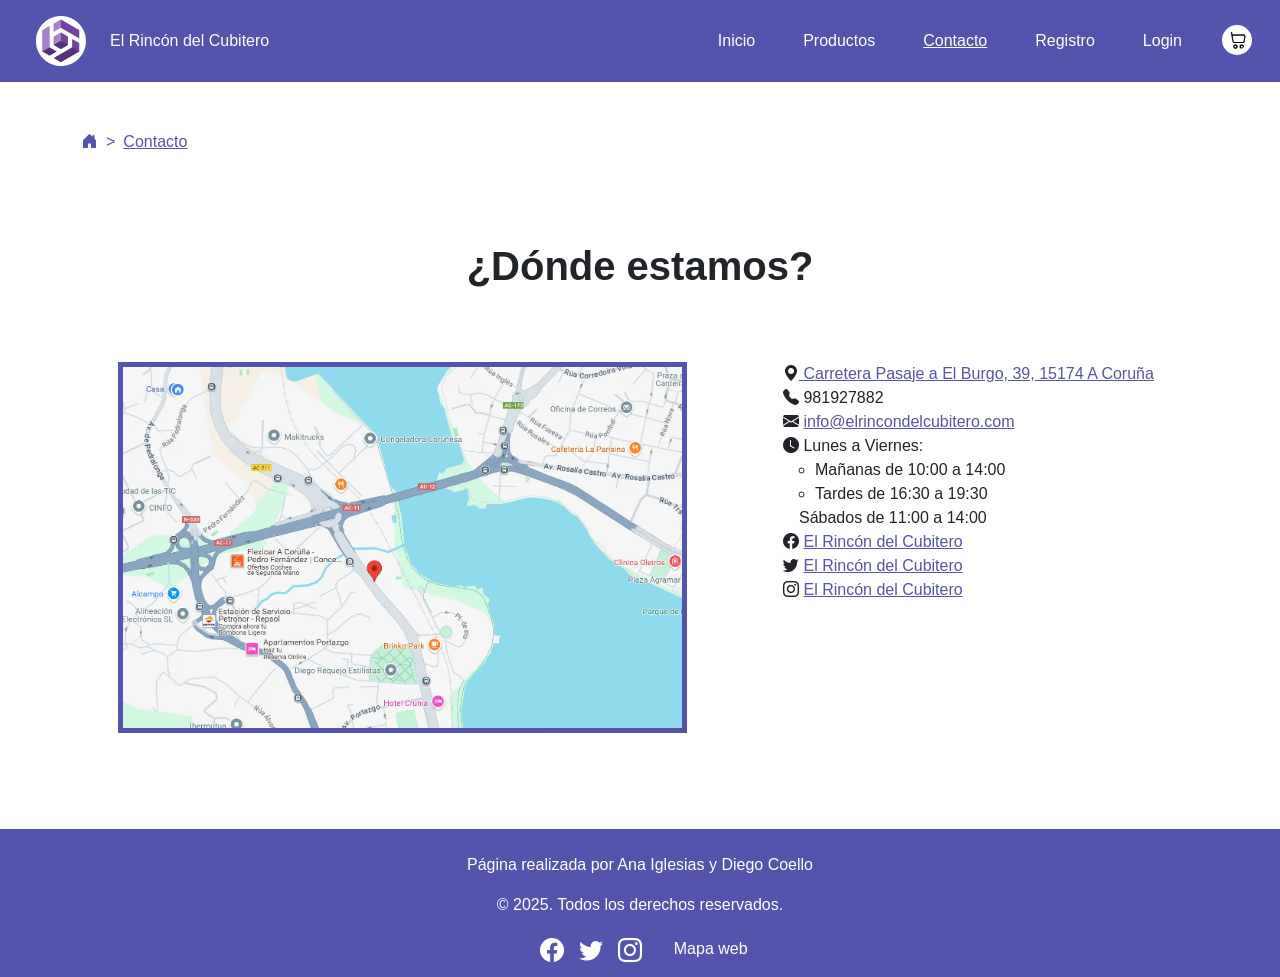
==== web/html/contacto.html @ 3e3f6082 "Activacion de tooltips en todos los html por scripts" ====
<!DOCTYPE html>
<html lang="es">

<head>
    <meta charset="UTF-8">
    <meta name="viewport" content="width=device-width, initial-scale=1.0">
    <title>Contacto - El Rincón del Cubitero</title>
    <link rel="icon" type="image/webp" href="../img/logo_pestanha.webp">
    <link rel="logo web" href="../img/logo_pestanha.webp">
    <link href="https://cdn.jsdelivr.net/npm/bootstrap@5.3.3/dist/css/bootstrap.min.css" rel="stylesheet">
    <link href="https://cdn.jsdelivr.net/npm/bootstrap-icons/font/bootstrap-icons.css" rel="stylesheet">
    <link href="https://cdnjs.cloudflare.com/ajax/libs/font-awesome/6.0.0/css/all.min.css" rel="stylesheet">
    <link rel="stylesheet" href="../css/styles.css">
</head>

<body>
    <header>
        <!-- Menu Section-->
        <nav id="navegador" class="navbar navbar-expand-md">
            <div class="container-fluid d-flex justify-content-between align-items-center">
                <div class="d-flex align-items-center">
                    <a title="Imagen Logo" href="../html/index.html"><img src="../img/logo_pestanha.webp" alt="Logo de la tienda"
                            id="logoTiendaHeader" class="ms-4 my-2"></a>
                    <p class="text-white mt-3 ms-4"><a title="El Rincón del Cubitero" href="../html/index.html"
                            id="enlaceNombreTiendaHeader">El Rincón del Cubitero</a></p>
                </div>
                <div class="d-flex justify-content-center ms-4">
                    <button class="navbar-toggler me-1" type="button" data-bs-toggle="collapse"
                        data-bs-target="#navbarNav" aria-controls="navbarNav" aria-expanded="false"
                        aria-label="Toggle navigation">
                        <span class="navbar-toggler-icon"></span>
                    </button>
                    <div class="collapse navbar-collapse me-3" id="navbarNav">
                        <ul class="navbar-nav d-flex justify-content-center">
                            <li class="nav-item mx-3">
                                <a title="Inicio" class="nav-link active" aria-current="page"
                                    href="../html/index.html">Inicio</a>
                            </li>
                            <li class="nav-item mx-3">
                                <a title="Productos" class="nav-link active" aria-current="page"
                                    href="../html/productos.html">Productos</a>
                            </li>
                            <li class="nav-item mx-3 active">
                                <a title="Contacto" class="nav-link active" href="../html/contacto.html">Contacto</a>
                            </li>
                            <li class="nav-item mx-3">
                                <a title="Registro" class="nav-link active" href="../html/registro.html">Registro</a>
                            </li>
                            <li class="nav-item mx-3">
                                <a title="Login" class="nav-link active" href="../html/login.html">Login</a>
                            </li>
                            <li class="nav-item">
                                <a title="Carrito" href="../html/login.html"><img src="../img/carro-de-la-compra.webp"
                                        alt="Logo de carrito" id="logoCarritoHeader" class="ms-3 my-1"></a>
                            </li>
                        </ul>
                    </div>
                </div>
            </div>
        </nav>
    </header>
    <div class="container d-flex justify-content-start pt-4 pb-4 mt-4">
        <nav aria-label="breadcrumb row">
            <ol class="breadcrumb">
                <li class="breadcrumb-item"><a title="Inicio" aria-label="Inicio" href="../html/index.html" class="enlaceLila"><i class="bi bi-house-door-fill"></i></a></li>
                <li class="breadcrumb-item active text-decoration-underline" aria-current="page">Contacto</li>
            </ol>
        </nav>
    </div>
    <main>
        <div class="container py-5">
            <h1 class="text-center fw-bold">¿Dónde estamos?</h1>
            <div class="row mt-4">
                <div class="col-md-7 p-5">
                    <div class="map-container">
                        <a title="Ubicación" href="https://www.google.es/maps/place/Ctra.+Pasaje+a+el+Burgo,+39,+15174+A+Coru%C3%B1a,+La+Coru%C3%B1a/@43.3296373,-8.3861038,16z/data=!3m1!4b1!4m6!3m5!1s0xd2e64b2cfe46501:0xcd3bce1797c4c96d!8m2!3d43.3296334!4d-8.3835235!16s%2Fg%2F11c4schzhz?hl=es&entry=ttu&g_ep=EgoyMDI1MDIxMS4wIKXMDSoJLDEwMjExMjM0SAFQAw%3D%3D"
                            target="_blank">
                            <img src="../img/mapaCubitero.webp" alt="Imagen de mapa" class="img-fluid">
                        </a>
                    </div>
                </div>
                <div class="col-md-5 p-5">
                    <ul id="enlaces" class="list-unstyled">
                        <li><i class="bi bi-geo-alt-fill"></i><a
                                title="Ir a google maps" href="https://www.google.es/maps/place/Ctra.+Pasaje+a+el+Burgo,+39,+15174+A+Coru%C3%B1a,+La+Coru%C3%B1a/@43.3296373,-8.3861038,16z/data=!3m1!4b1!4m6!3m5!1s0xd2e64b2cfe46501:0xcd3bce1797c4c96d!8m2!3d43.3296334!4d-8.3835235!16s%2Fg%2F11c4schzhz?hl=es&entry=ttu&g_ep=EgoyMDI1MDIxMS4wIKXMDSoJLDEwMjExMjM0SAFQAw%3D%3D"
                                target="_blank"> Carretera Pasaje a El Burgo, 39, 15174 A Coruña</a></li>
                        <li><i class="bi bi-telephone-fill"></i> 981927882</li>
                        <li><i class="bi bi-envelope-fill"></i> <a
                                title="Enviar correo" href="mailto:info@elrincondelcubitero.com">info@elrincondelcubitero.com</a></li>
                        <li><i class="bi bi-clock-fill"></i> Lunes a Viernes:
                            <ul>
                                <li>Mañanas de 10:00 a 14:00</li>
                                <li>Tardes de 16:30 a 19:30</li>
                            </ul>
                        </li>
                        <li class="ms-3">Sábados de 11:00 a 14:00</li>
                        <li><i class="bi bi-facebook"></i> <a title="Ir a Facebook" href="https://www.facebook.com/?locale=es_ES"
                                target="_blank">El Rincón del Cubitero</a></li>
                        <li><i class="bi bi-twitter"></i> <a title="Ir a Twitter" href="https://x.com/?lang=es" target="_blank">El Rincón del
                                Cubitero</a></li>
                        <li><i class="bi bi-instagram"></i> <a title="Ir a Instagram" href="https://www.instagram.com/" target="_blank">El
                                Rincón del Cubitero</a></li>
                    </ul>
                </div>
            </div>
        </div>
    </main>

    <!-- Footer -->
    <footer id="footer" class="d-flex justify-content-center flex-column align-items-center">
        <p class="text-center text-white m-2 mt-4">Página realizada por Ana Iglesias y Diego Coello</p>
        <p class="text-center text-white m-2">&copy; 2025. Todos los derechos reservados.</p>
        <div class="d-flex flex-row gap-4 align-items-center">
            <div class="m-2">
                <a href="https://www.facebook.com/?locale=es_ES" target="_blank" rel="noopener"
                    class="me-2 mb-3 text-white fs-4 text-decoration-none" data-bs-toggle="tooltip"
                    data-bs-placement="top" title="Ir a Facebook">
                    <i title="Facebook" class="bi bi-facebook"></i>
                </a>
                <a href="https://twitter.com/" target="_blank" rel="noopener"
                    class="me-2 mb-3 text-white fs-4 text-decoration-none" data-bs-toggle="tooltip"
                    data-bs-placement="top" title="Ir a Twitter">
                    <i title="Twitter" class="bi bi-twitter"></i>
                </a>
                <a href="https://www.instagram.com/" target="_blank" rel="noopener"
                    class="mb-3 text-white fs-4 text-decoration-none" data-bs-toggle="tooltip" data-bs-placement="top"
                    title="Ir a Instagram">
                    <i title="Instagram" class="bi bi-instagram"></i>
                </a>
            </div>
            <p class="mb-1"><a title="Mapa web" href="../html/mapa_web.html" class="text-white" id="enlaceMapaWeb">Mapa web</a></p>
        </div>
    </footer>
    <script src="https://cdn.jsdelivr.net/npm/bootstrap@5.3.3/dist/js/bootstrap.bundle.min.js"></script>
    <script>
        // Activar tooltips
        const tooltipTriggerList = document.querySelectorAll('[data-bs-toggle="tooltip"]');
        const tooltipList = [...tooltipTriggerList].map(tooltipTriggerEl => new bootstrap.Tooltip(tooltipTriggerEl));
    </script>
</body>

</html>
---- web/css/styles.css ----
/* Añadimos a body un font-family con un background color white. */
body {
    font-family: Arial, Helvetica, sans-serif;
    background-color: white;
}

/* En el id logoRiendaHeades añadimos las propiedades width con 3.125rem y height con 3.125rem. */
#logoTiendaHeader {
    width: 3.125rem;/*50px*/
    height: 3.125rem;/*50px*/
}

/* En el id enlaceNombreTiendaHeader añadimos un color white y text-decoration:none. */
#enlaceNombreTiendaHeader {
    color: white;
    text-decoration: none;
}

/* En el id listaInicio li::before agregamos un content: "🧊 ", margin-right: 0.625rem y font-size de 1rem. */
#listaInicio li::before {
    content: "🧊 "; 
    margin-right: 0.625rem; 
    font-size: 1rem; 
}

/* En el id listaInicio aplicamos un list-style:none. */
#listaInicio {
    list-style: none;
}

/* En el id listaTitulo aplicamos un list-style:none. */
#listaTitulo {
    list-style: none;
}

/* En id navegador agregamos un background-color: rgb(84, 84, 172). */
#navegador {
    background-color: rgb(84, 84, 172);
}

/* En la clase navbar-toggler agregamos un background-color: white. */
.navbar-toggler {
    background-color: white;
}

/* Para las clases navbar-toggler:focus y navbar-toggler:active añadimos un outline: none, box-shadow: none y border: none. */
.navbar-toggler:focus, .navbar-toggler:active {
    outline: none;
    box-shadow: none;
    border: none;
}

/* En el id navegador li a añadimos un color white. */
#navegador li a {
    color: white;
}

/* En el id footer agregamos un min-height de 6.25rem, background-color: rgb(84, 84, 172), margin-bottom: 0rem y width al 100%. */
#footer {
    min-height: 6.25rem;
    background-color: rgb(84, 84, 172);
    margin-bottom: 0rem;
    width: 100%;
}

/* En main añadimos un height del 100%. */
main {
    height: 100%;
}

/* En la clase imagenPoducto img añadimos un max-height de 20rem. */
.imagenProducto img {
    max-height: 20rem;
}

/* En la clase map-container agregamos un border: 0.3125rem solid rgb(84, 84, 172). */
.map-container {
    border: 0.3125rem solid rgb(84, 84, 172);
}

/* En la clase form-container añadimos un max-width de 37.5rem, margin: 0 auto, border: 0.3125rem solid rgb(84, 84, 172),  border-radius de 0.625rem y background-color: #f9f9f9. */
.form-container {
    max-width: 37.5rem;
    margin: 0 auto;
    border: 0.3125rem solid rgb(84, 84, 172);
    border-radius: 0.625rem;
    background-color: rgb(249, 249, 249);
}

/* En la clase form -container y form-label añadimos un font-weight:bold. */
.form-container .form-label {
    font-weight: bold;
}

/* En la clase btn agregamos un background-color: rgb(84, 84, 172) y un color white. */
.btn {
    background-color: rgb(84, 84, 172);
    color: white;
}

/* En la clase btn:hover agregamos un background-color: rgb(84, 84, 172, 0.8) y un color white. */
.btn:hover {
    background-color: rgb(84, 84, 172, 0.8);
    color: white;
}

/* En el id idThead th añadimos un color white y background-color: rgb(84, 84, 172). */
#idThead th {
    color: white;
    background-color: rgb(84, 84, 172);
}

/* En la clase btn-cart añadimos un background-color: rgb(84, 84, 172), color white y border:none. */
.btn-cart {
    background-color: rgb(84, 84, 172);
    color: white;
    border: none;
}

/* En la clase btn-cart:hover agregamos un background-color: rgb(84, 84, 172, 0.8). */
.btn-cart:hover {
    background-color: rgb(84, 84, 172, 0.8);
}

/* En la clase product-card añadimos un background-color: white, border-radius de 0.625rem y border: 0.3125rem solid rgb(84, 84, 172). */
.product-card {
    background-color: white;
    border-radius: 0.625rem;
    border: 0.3125rem solid rgb(84, 84, 172);
}

/* En la clase price agregamos un font-size de 1.875rem, font-weight: bold y color black. */
.price {
    font-size: 1.875rem;
    font-weight: bold;
    color: black;
}

/* En la clase etiquetaProducto agregamos un color: rgb(84, 84, 172) y font-weight: bold. */
.etiquetaProducto {
    color: rgb(84, 84, 172);
    font-weight: bold;
}

/* En la clase custom-table añadimos un border de 0.3125rem solid rgb(84, 84, 172). */
.custom-table {
    border: 0.3125rem solid rgb(84, 84, 172); 
}

/* En la clase custom-table td y el la clase custom-table th añadimos un border de 0.3125rem solid rgb(84, 84, 172). */
.custom-table td,.custom-table th {
    border: 0.3125rem solid rgb(84, 84, 172); 
}

/* Posicionar los indicadores del carrusel debajo de las imágenes. */
.carousel-indicators {
    position: absolute;
    bottom: -1.5625rem;/*-25px*/
}

/* Poner color de fondo a los indicadores inactivos del carrusel. */
.carousel-indicators button:not(.active) {
    background-color: grey;
}

/* Poner color de fondo a los indicadores activos del carrusel. */
.carousel-indicators .active {
    background-color: rgb(84, 84, 172);
}

/* Poner tamaño (anchura y altura), color de fondo semitransparente, borde redondeado, relleno a los dos controles del carrusel y poner los 
controles del carrusel en el centro. */
.carousel-control-prev, .carousel-control-next {
    width: 2.5rem;/*40px*/
    height: 2.5rem;/*40px*/
    background-color: rgb(84, 84, 172, 0.5);
    border-radius: 50%;
    padding: 0.625rem;/*10px*/
    transform: translateY(-50%);
}

/*Cambiar el color de los controles del carrusel cuando se pasa el ratón por encima. */
.carousel-control-prev:hover, .carousel-control-next:hover {
    background-color: rgb(84, 84, 172);
}

/* Poner tamaño de letra a los iconos del carrusel "<,>" y altura de línea para evitar que los iconos se desplacen. */
.carousel-control-prev span, .carousel-control-next span {
    font-size: 1.875rem; /*30px*/
    line-height: 1;
}

/* Poner a la izquierda el control anterior del carrusel. */
.carousel-control-prev {
    position: absolute;
    top: 45%;
} 

/* Poner a la derecha el control siguiente del carrusel. */
.carousel-control-next {
    position: absolute;
    top: 45%;
}

/* En las clases button.carousel-control-next y button.carousel-control-prev agregamos un top del 50%. */
button.carousel-control-next, button.carousel-control-prev {
    top: 50%;
} 

/* En el id mainCarrusel agregamos un position: relative con un padding de 3.125rem. */
#mainCarrusel {
position: relative;
padding: 3.125rem;
}

/* En el id enlaceMapaWeb agregamos un text-decoration: none. */
#enlaceMapaWeb {
    text-decoration: none;
}

/* En el id enlaceMapaWeb:hover agregamos un text-decoration: underline. */
#enlaceMapaWeb:hover {
    text-decoration: underline;
}

/* En el id enlaceMapaWeb.active añadimos un text-decoration: underline. */
#enlaceMapaWeb.active {
    text-decoration: underline;
}

/* En la clase sublistaMapaWeb li::before añadimos un content: "🧊 ", margin-right de 0.625rem y font-size de 1rem. */
.sublistaMapaWeb li::before {
    content: "🧊 "; 
    margin-right: 0.625rem; 
    font-size: 1rem; 
}

/* En la clase sublistaMapaWeb agregamos un list-style: none. */
.sublistaMapaWeb {
    list-style: none;
}

/* En la clase navegacionMapaWeb agregamos un color black, text-decoration: none y font-weight: bold. */
.navegacionMapaWeb {
    color: black;
    text-decoration: none;
    font-weight: bold;
}

/* En la clase navegacionMapaWeb:hover añadimos un text-decoration: underline. */
.navegacionMapaWeb:hover {
    text-decoration: underline;
}

/* Añadimos el color rgb(84, 84, 172,0.8) y text-decoration:none a nuestra clase carousel-inner a. */
.carousel-inner a {
color: rgb(84, 84, 172);
text-decoration: none;
}

/* Añadimos un font-size de 2.2rem, text-decoration:none y cursor:pointer a nuestra clase carousel-inner a al hacer hover. */
.carousel-inner a:hover {
    font-size: 2.2rem;
    cursor: pointer;
    text-decoration: none;
}
/* Añadimos el color rgb(84, 84, 172,0.8) a nuestro id registrateAqui. */
#registrateAqui {
    color: rgb(84, 84, 172);
}

/* Añadimos el color rgb(84, 84, 172,0.8) a nuestro id registrateAqui al hacer hover. */
#registrateAqui:hover {
    color: rgb(84, 84, 172, 0.8);
}

/* Añadimos el color rgb(84, 84, 172,0.8) a nuestro li. */
#enlaces li a {
    color: rgb(84, 84, 172);
}

/* Añadimos el color rgb(84, 84, 172,0.8) a nuestro li al hacer hover. */
#enlaces li a:hover {
    color: rgb(84, 84, 172,0.8);
}

/* Poner color de letra y eliminar subrayado a los elementos que tienen la clase .enlaceLila. */
.enlaceLila {
    color: rgb(84, 84, 172);
    text-decoration: none;
}

/* Poner subrayado a los elementos que tienen la clase .enlaceLila cuando se pasa el ratón por encima. */
.enlaceLila:hover {
    text-decoration: underline;
}

/* En la clase breadcrumb .active añadimos un color de rgb(84, 84, 172). */
.breadcrumb .active {
    color: rgb(84, 84, 172);
}

/* Agregar antes ">" y ponerle color a los separadores de las migas de pan pero no lo agrega antes del primer elemento de las migas de pan. */
.breadcrumb-item + .breadcrumb-item::before {
    content: " > ";
    color: rgb(84, 84, 172);
}

/* Mantenemos el ancho en 75% con un ajuste automático de la altura y evitamos deformaciones de relación con object-fit:cover. */
#fotoPerfil1 {
    width: 75%;  
    height: auto;  
    object-fit: cover; 
}

/* Añadimos un ancho de 1.875rem, background-color:white border-radius:100% y padding: 0.3125rem al logo del carrito en el header. */
#logoCarritoHeader {
    width: 1.875rem;
    background-color: white;
    border-radius: 100%;
    padding: 0.3125rem;
}

/* Hover de li-header con underline en blanco */
.navbar-nav .nav-item:hover {
    text-decoration: underline;
    color: white;
}

/* Añadimos un subrayado en color blanco para el item activo */
.navbar-nav .nav-item.active {
    text-decoration: underline; 
    color: white; 
}

/* Borde resaltado en amarillo con efecto de brillo aumentando ligeramente su tamaño para resaltar el boton al tabular. */
.btn:focus {
    outline: 3px solid rgb(255, 204, 0); 
    box-shadow: 0 0 10px rgba(255, 204, 0, 0.7);
    transform: scale(1.05); 
    transition: all 0.2s ease-in-out;
    background-color: rgb(84, 84, 172);
    color: white;
}

/* Borde resaltado en amarillo con efecto de brillo aumentando ligeramente su tamaño para resaltar el boton al tabular en los 3 productos_detalle. */
.btn-cart:focus {
    outline: 3px solid rgb(255, 204, 0); 
    box-shadow: 0 0 10px rgba(255, 204, 0, 0.7);
    transform: scale(1.05); 
    transition: all 0.2s ease-in-out;
    background-color: rgb(84, 84, 172);
    color: white;
}
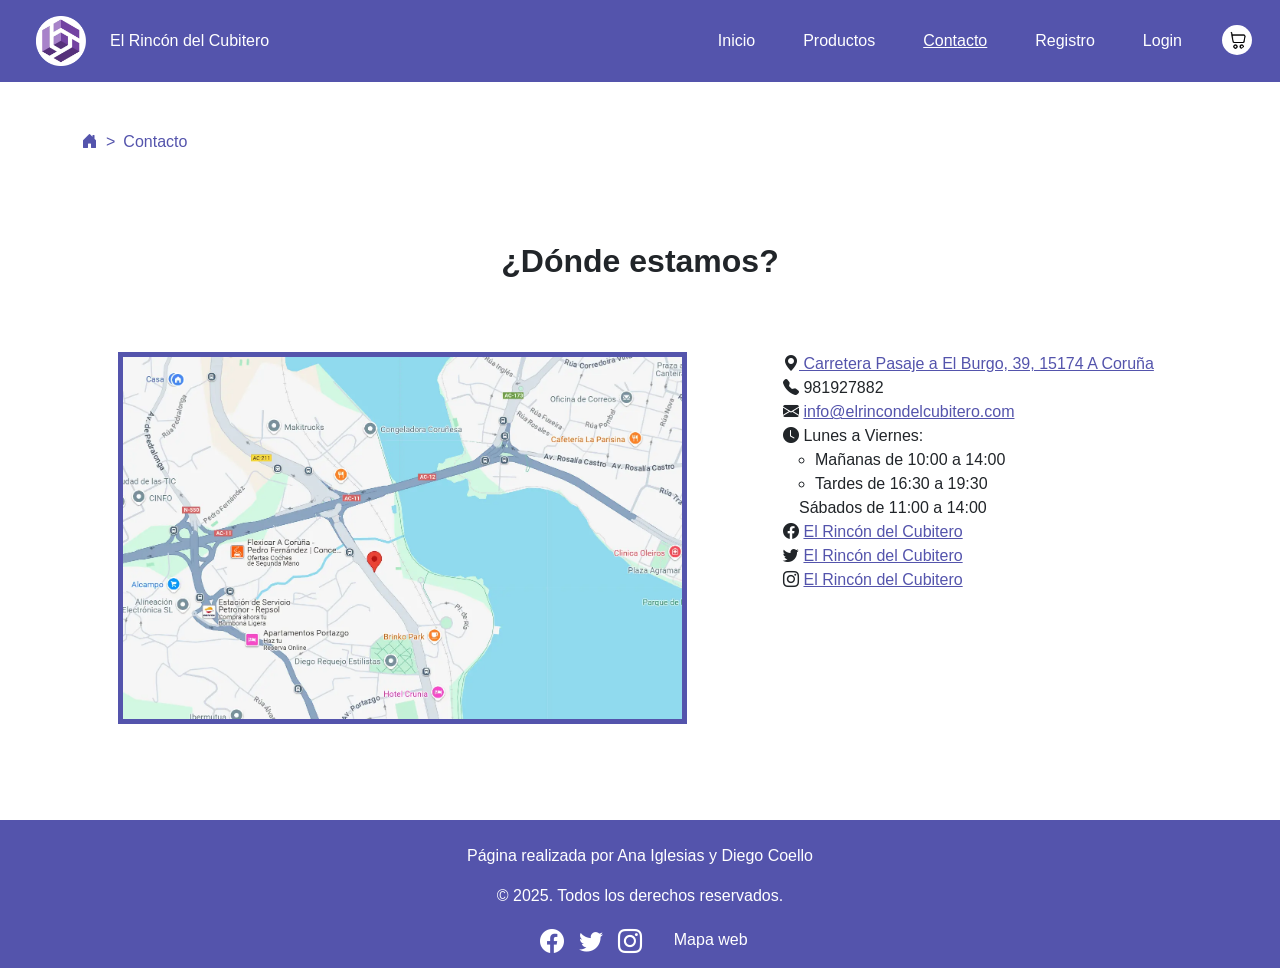
==== commit b923129c: "Arreglos de alertas con la extension WAVE" ====
--- a/web/html/contacto.html
+++ b/web/html/contacto.html
@@ -21,7 +21,7 @@
                 <div class="d-flex align-items-center">
                     <a title="Imagen Logo" href="../html/index.html"><img src="../img/logo_pestanha.webp" alt="Logo de la tienda"
                             id="logoTiendaHeader" class="ms-4 my-2"></a>
-                    <p class="text-white mt-3 ms-4"><a title="El Rincón del Cubitero" href="../html/index.html"
+                    <p class="text-white mt-3 ms-4"><a title="Rincón del Cubitero" href="../html/index.html"
                             id="enlaceNombreTiendaHeader">El Rincón del Cubitero</a></p>
                 </div>
                 <div class="d-flex justify-content-center ms-4">
@@ -33,24 +33,24 @@
                     <div class="collapse navbar-collapse me-3" id="navbarNav">
                         <ul class="navbar-nav d-flex justify-content-center">
                             <li class="nav-item mx-3">
-                                <a title="Inicio" class="nav-link active" aria-current="page"
+                                <a title="inicio" class="nav-link active"
                                     href="../html/index.html">Inicio</a>
                             </li>
                             <li class="nav-item mx-3">
-                                <a title="Productos" class="nav-link active" aria-current="page"
+                                <a title="productos" class="nav-link active"
                                     href="../html/productos.html">Productos</a>
                             </li>
                             <li class="nav-item mx-3 active">
-                                <a title="Contacto" class="nav-link active" href="../html/contacto.html">Contacto</a>
+                                <a title="contacto" class="nav-link active" aria-current="page" href="../html/contacto.html">Contacto</a>
                             </li>
                             <li class="nav-item mx-3">
-                                <a title="Registro" class="nav-link active" href="../html/registro.html">Registro</a>
+                                <a title="registro" class="nav-link active" href="../html/registro.html">Registro</a>
                             </li>
                             <li class="nav-item mx-3">
-                                <a title="Login" class="nav-link active" href="../html/login.html">Login</a>
+                                <a title="login" class="nav-link active" href="../html/login.html">Login</a>
                             </li>
                             <li class="nav-item">
-                                <a title="Carrito" href="../html/login.html"><img src="../img/carro-de-la-compra.webp"
+                                <a title="carrito" href="../html/login.html"><img src="../img/carro-de-la-compra.webp"
                                         alt="Logo de carrito" id="logoCarritoHeader" class="ms-3 my-1"></a>
                             </li>
                         </ul>
@@ -63,7 +63,7 @@
         <nav aria-label="breadcrumb row">
             <ol class="breadcrumb">
                 <li class="breadcrumb-item"><a title="Inicio" aria-label="Inicio" href="../html/index.html" class="enlaceLila"><i class="bi bi-house-door-fill"></i></a></li>
-                <li class="breadcrumb-item active text-decoration-underline" aria-current="page">Contacto</li>
+                <li class="breadcrumb-item active" aria-current="page">Contacto</li>
             </ol>
         </nav>
     </div>
@@ -83,10 +83,10 @@
                     <ul id="enlaces" class="list-unstyled">
                         <li><i class="bi bi-geo-alt-fill"></i><a
                                 title="Ir a google maps" href="https://www.google.es/maps/place/Ctra.+Pasaje+a+el+Burgo,+39,+15174+A+Coru%C3%B1a,+La+Coru%C3%B1a/@43.3296373,-8.3861038,16z/data=!3m1!4b1!4m6!3m5!1s0xd2e64b2cfe46501:0xcd3bce1797c4c96d!8m2!3d43.3296334!4d-8.3835235!16s%2Fg%2F11c4schzhz?hl=es&entry=ttu&g_ep=EgoyMDI1MDIxMS4wIKXMDSoJLDEwMjExMjM0SAFQAw%3D%3D"
-                                target="_blank"> Carretera Pasaje a El Burgo, 39, 15174 A Coruña</a></li>
+                                target="_blank" aria-label="Ir a google maps"> Carretera Pasaje a El Burgo, 39, 15174 A Coruña</a></li>
                         <li><i class="bi bi-telephone-fill"></i> 981927882</li>
                         <li><i class="bi bi-envelope-fill"></i> <a
-                                title="Enviar correo" href="mailto:info@elrincondelcubitero.com">info@elrincondelcubitero.com</a></li>
+                                title="Enviar correo" href="mailto:info@elrincondelcubitero.com" aria-label="Enviar correo">info@elrincondelcubitero.com</a></li>
                         <li><i class="bi bi-clock-fill"></i> Lunes a Viernes:
                             <ul>
                                 <li>Mañanas de 10:00 a 14:00</li>
@@ -95,11 +95,9 @@
                         </li>
                         <li class="ms-3">Sábados de 11:00 a 14:00</li>
                         <li><i class="bi bi-facebook"></i> <a title="Ir a Facebook" href="https://www.facebook.com/?locale=es_ES"
-                                target="_blank">El Rincón del Cubitero</a></li>
-                        <li><i class="bi bi-twitter"></i> <a title="Ir a Twitter" href="https://x.com/?lang=es" target="_blank">El Rincón del
-                                Cubitero</a></li>
-                        <li><i class="bi bi-instagram"></i> <a title="Ir a Instagram" href="https://www.instagram.com/" target="_blank">El
-                                Rincón del Cubitero</a></li>
+                                target="_blank" aria-label="Ir a Facebook">El Rincón del Cubitero</a></li>
+                        <li><i class="bi bi-twitter"></i> <a title="Ir a Twitter" href="https://x.com/?lang=es" target="_blank" aria-label="Ir a Twitter">El Rincón del Cubitero</a></li>
+                        <li><i class="bi bi-instagram"></i> <a title="Ir a Instagram" href="https://www.instagram.com/" target="_blank" aria-label="Ir a Instagram">El Rincón del Cubitero</a></li>
                     </ul>
                 </div>
             </div>
@@ -128,12 +126,12 @@
                     <i title="Instagram" class="bi bi-instagram"></i>
                 </a>
             </div>
-            <p class="mb-1"><a title="Mapa web" href="../html/mapa_web.html" class="text-white" id="enlaceMapaWeb">Mapa web</a></p>
+            <p class="mb-1"><a title="mapa web" href="../html/mapa_web.html" class="text-white" id="enlaceMapaWeb">Mapa web</a></p>
         </div>
     </footer>
     <script src="https://cdn.jsdelivr.net/npm/bootstrap@5.3.3/dist/js/bootstrap.bundle.min.js"></script>
     <script>
-        // Activar tooltips
+        /* Activar tooltips. */
         const tooltipTriggerList = document.querySelectorAll('[data-bs-toggle="tooltip"]');
         const tooltipList = [...tooltipTriggerList].map(tooltipTriggerEl => new bootstrap.Tooltip(tooltipTriggerEl));
     </script>
--- a/web/css/styles.css
+++ b/web/css/styles.css
@@ -2,6 +2,11 @@
 body {
     font-family: Arial, Helvetica, sans-serif;
     background-color: white;
+}
+
+/* Le damos a los H1 un tamaño de fuente predefinido de 2 rem. */
+h1 {
+    font-size: 2rem;
 }
 
 /* En el id logoRiendaHeades añadimos las propiedades width con 3.125rem y height con 3.125rem. */
@@ -273,6 +278,14 @@
 #registrateAqui:hover {
     color: rgb(84, 84, 172, 0.8);
 }
+/* Añadimos el color rgb(84, 84, 172,0.8) a nuestro id recuperarContraseña. */
+#recuperarContraseña {
+    color: rgb(84, 84, 172);
+}
+/* Añadimos el color rgb(84, 84, 172,0.8) a nuestro id recuperarContraseña al hacer hover. */
+#recuperarContraseña:hover {
+    color: rgb(84, 84, 172, 0.8);
+}
 
 /* Añadimos el color rgb(84, 84, 172,0.8) a nuestro li. */
 #enlaces li a {
